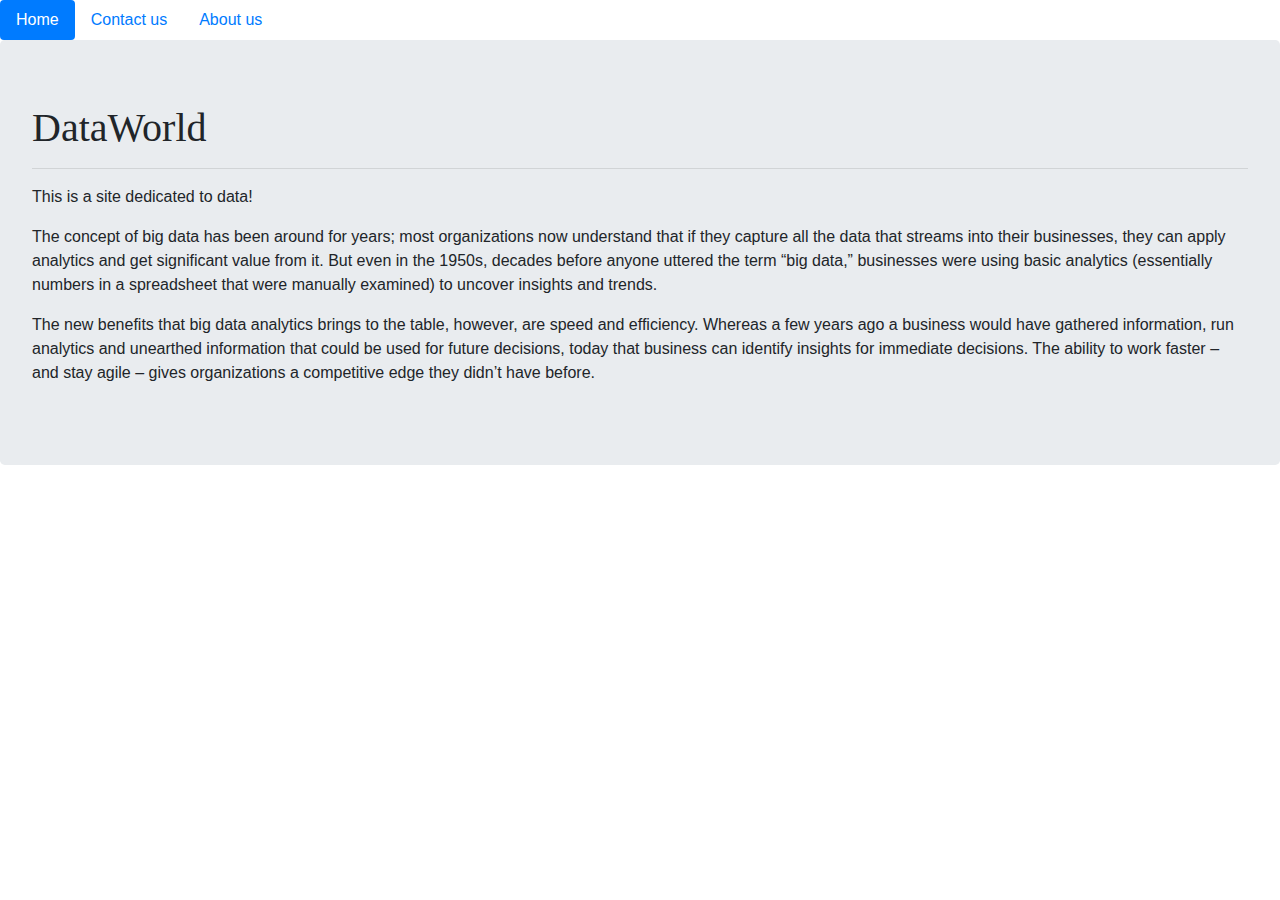
==== index.html @ 991d5e5a "first commit" ====
<!DOCTYPE html>
<html lang="en" dir="ltr">
  <head>
    <meta charset="utf-8">
    <meta name="viewport" content="width=device-width, initial-scale=1, shrink-to-fit=no">
    <link rel="stylesheet" href="https://maxcdn.bootstrapcdn.com/bootstrap/4.0.0/css/bootstrap.min.css" integrity="sha384-Gn5384xqQ1aoWXA+058RXPxPg6fy4IWvTNh0E263XmFcJlSAwiGgFAW/dAiS6JXm" crossorigin="anonymous">
    <script src="https://code.jquery.com/jquery-3.2.1.slim.min.js" integrity="sha384-KJ3o2DKtIkvYIK3UENzmM7KCkRr/rE9/Qpg6aAZGJwFDMVNA/GpGFF93hXpG5KkN" crossorigin="anonymous"></script>
    <script src="https://cdnjs.cloudflare.com/ajax/libs/popper.js/1.12.9/umd/popper.min.js" integrity="sha384-ApNbgh9B+Y1QKtv3Rn7W3mgPxhU9K/ScQsAP7hUibX39j7fakFPskvXusvfa0b4Q" crossorigin="anonymous"></script>
    <script src="https://maxcdn.bootstrapcdn.com/bootstrap/4.0.0/js/bootstrap.min.js" integrity="sha384-JZR6Spejh4U02d8jOt6vLEHfe/JQGiRRSQQxSfFWpi1MquVdAyjUar5+76PVCmYl" crossorigin="anonymous"></script>
    <link rel="stylesheet" type="text/css" href="style.css">
    <title>We love data</title>
  </head>
  <body>
  <!–– Navbar with active symbols ––>
  <nav class="nav nav-pills flex-column flex-sm-row">
    <a class="flex-sm-fill text-sm-center nav-link active" href="index.html">Home</a>
    <a class="flex-sm-fill text-sm-center nav-link" href="contact-us.html">Contact us</a>
    <a class="flex-sm-fill text-sm-center nav-link" href="about-us.html">About us</a>
  </nav>

  <!–– Fluid heading with brace to separate the text  ––>
  <div class="container-fluid jumbotron">
    <div class="document">
      <h1>DataWorld</h1>
      <hr class="brace">
      <div class="document__content">
        <p>This is a site dedicated to data!</p>
        <p>The concept of big data has been around for years; most organizations now understand that if they capture all the data that streams into their businesses,
           they can apply analytics and get significant value from it. But even in the 1950s, decades before anyone uttered the term “big data,” businesses were
           using basic analytics (essentially numbers in a spreadsheet that were manually examined) to uncover insights and trends.</p>
        <p>The new benefits that big data analytics brings to the table, however, are speed and efficiency. Whereas a few years ago a business would have gathered
           information, run analytics and unearthed information that could be used for future decisions, today that business can identify insights for immediate
            decisions. The ability to work faster – and stay agile – gives organizations a competitive edge they didn’t have before.</p>
      </div>
    </div>
  </div>

</html>
---- style.css ----
.row {
  margin-bottom: 20px;
}

.row .row {
  margin-top: 10px;
  margin-bottom: 0;
}

#dataHeader{
  width: 200px;
  height: 200px;
}

h1{
  font-family: billabong;
}
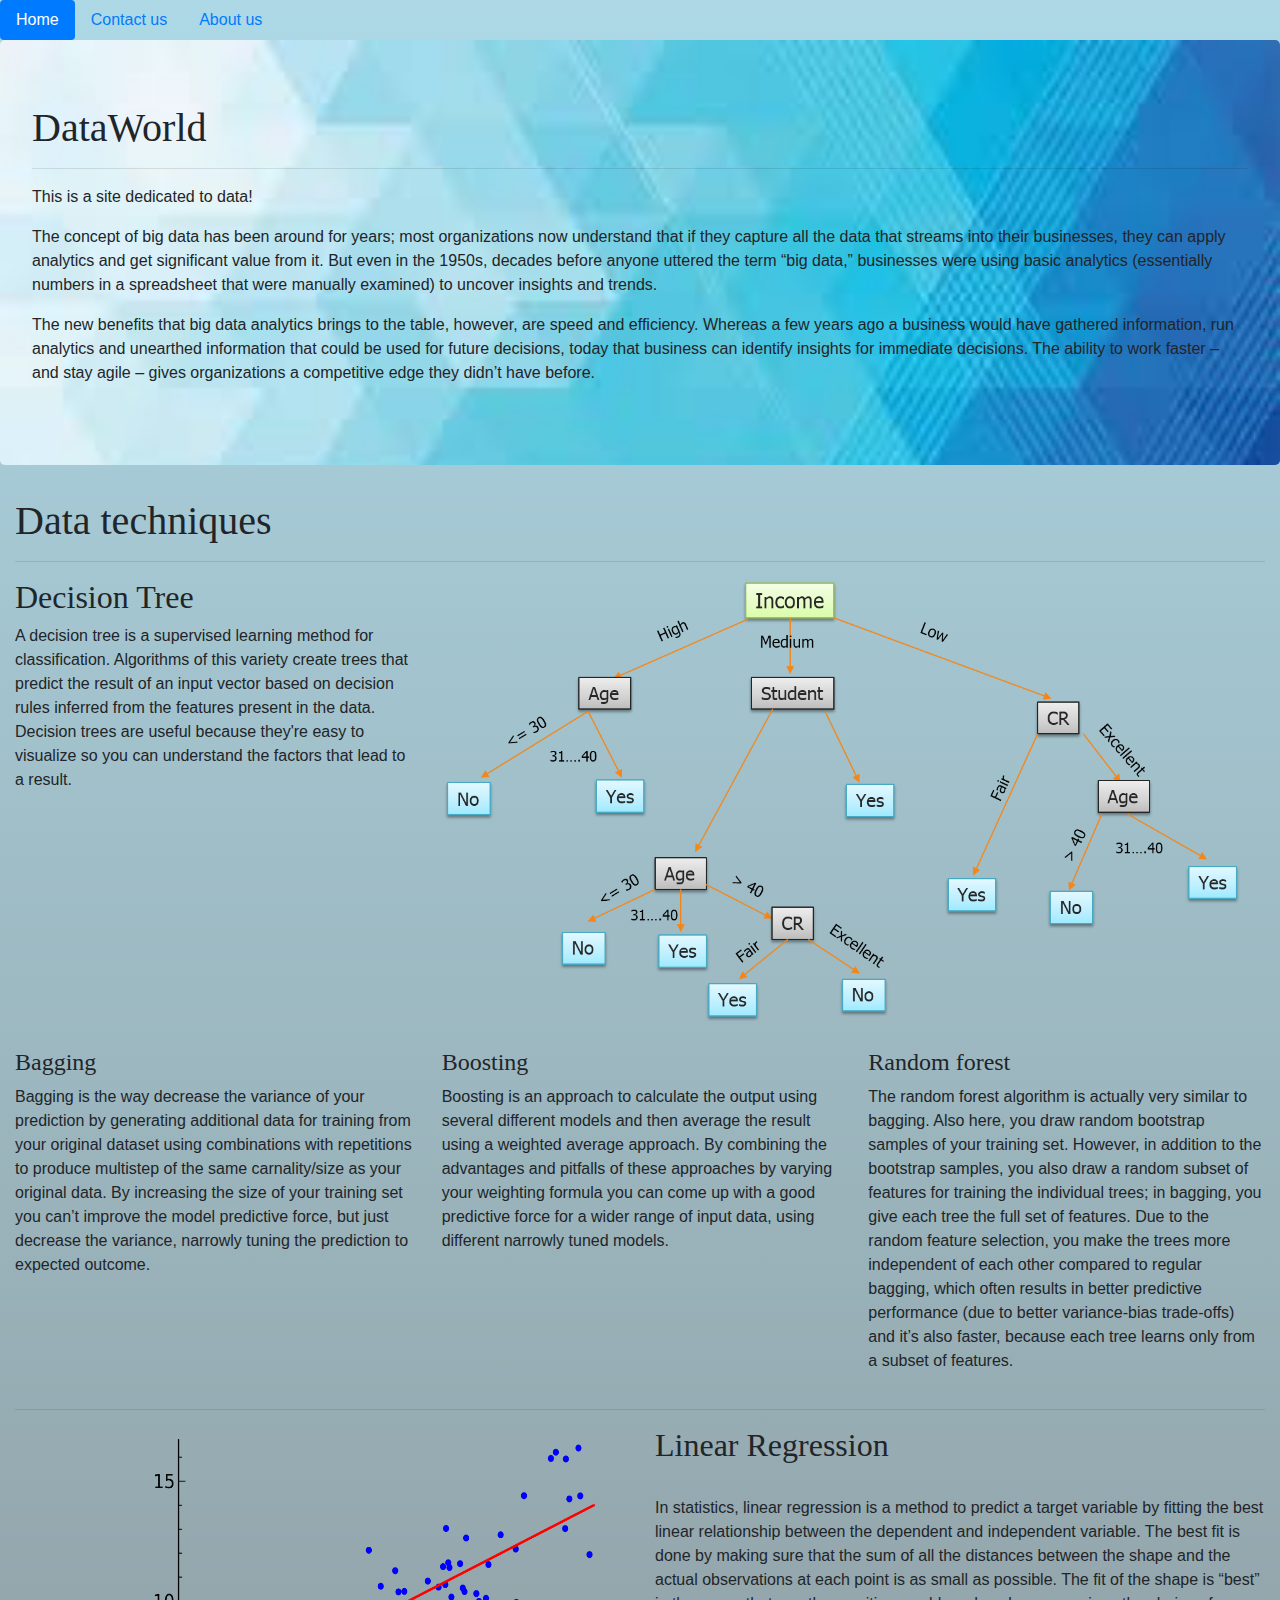
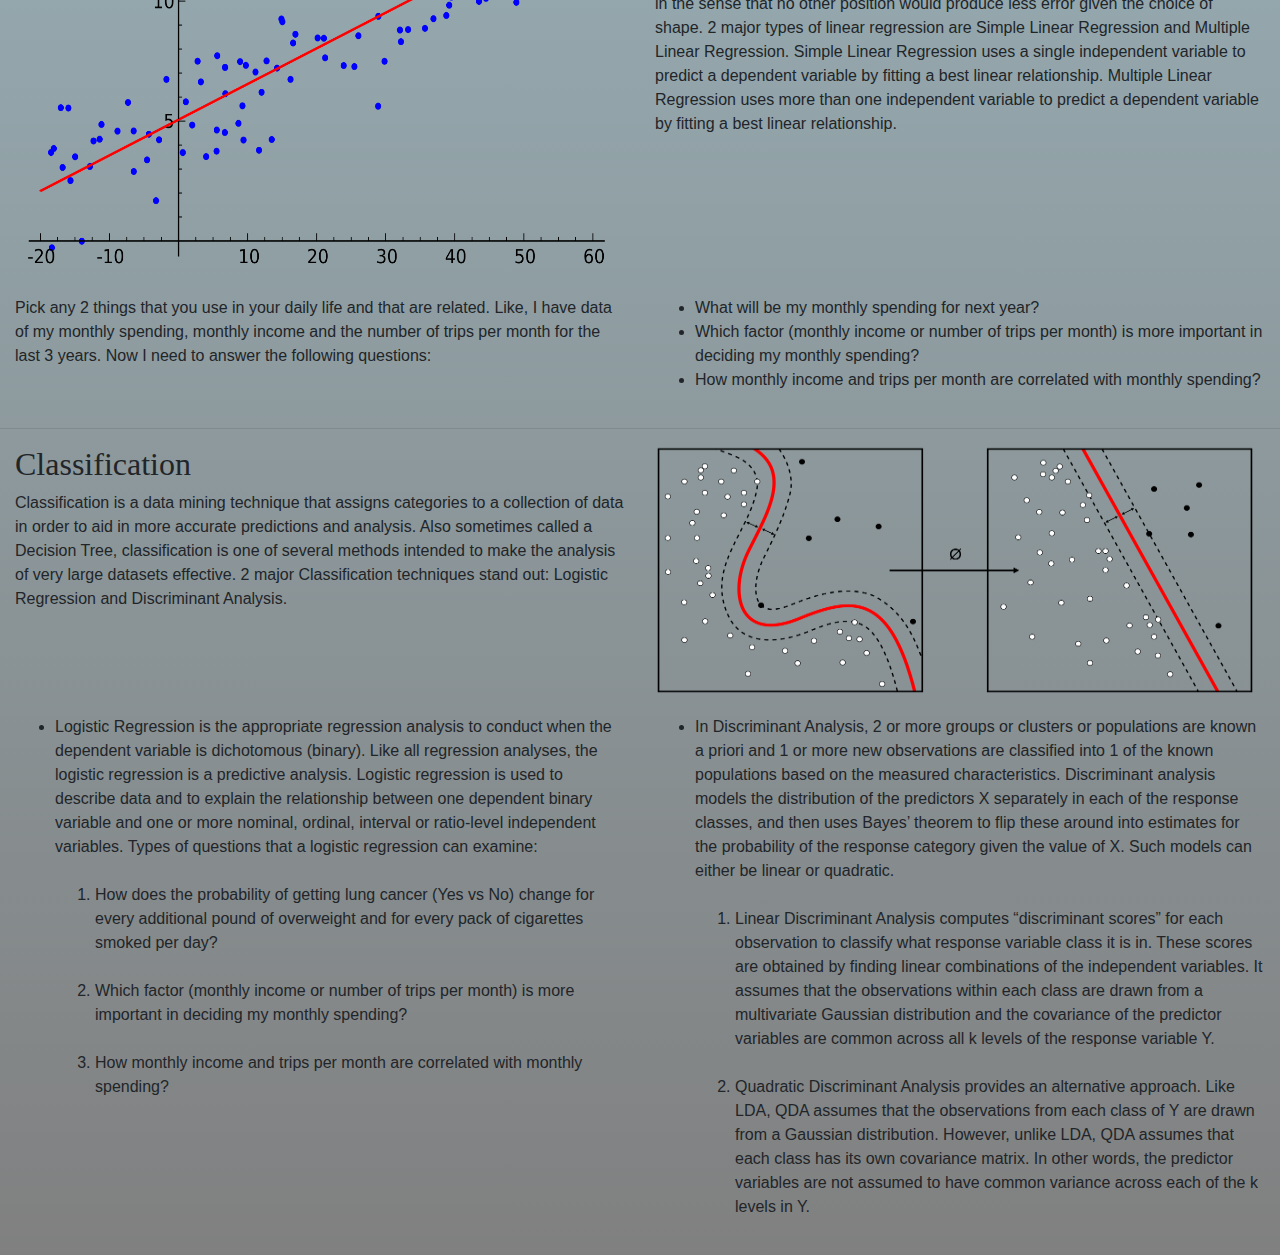
==== commit 5ddc0e42: "index structure done, saving to style" ====
--- a/index.html
+++ b/index.html
@@ -11,6 +11,7 @@
     <title>We love data</title>
   </head>
   <body>
+
   <!–– Navbar with active symbols ––>
   <nav class="nav nav-pills flex-column flex-sm-row">
     <a class="flex-sm-fill text-sm-center nav-link active" href="index.html">Home</a>
@@ -19,7 +20,7 @@
   </nav>
 
   <!–– Fluid heading with brace to separate the text  ––>
-  <div class="container-fluid jumbotron">
+  <div id="wow" class="container-fluid jumbotron">
     <div class="document">
       <h1>DataWorld</h1>
       <hr class="brace">
@@ -35,4 +36,135 @@
     </div>
   </div>
 
+  <!–– Creating a row with 2 columns for decision tree  ––>
+  <div class="container-fluid">
+    <h1> Data techniques</h1>
+    <hr class="brace">
+      <div class="row">
+        <div class="col-md-4">
+          <h2>Decision Tree</h2>
+          <p>A decision tree is a supervised learning method for classification. Algorithms of this variety create trees that predict the result
+            of an input vector based on decision rules inferred from the features present in the data. Decision trees are useful because they're
+            easy to visualize so you can understand the factors that lead to a result.</p>
+        </div>
+        <div class="col-md-8">
+          <img id="decisionTree" src="pictures\decisionTree.png" alt="Decision Tree">
+        </div>
+      </div>
+
+      <!–– Decision tree information  ––>
+
+      <div class="row">
+        <div class="col-md-4">
+          <h4>Bagging</h4>
+          <p>Bagging is the way decrease the variance of your prediction by generating additional data for training from your original dataset using
+             combinations with repetitions to produce multistep of the same carnality/size as your original data. By increasing the size of your training
+              set you can’t improve the model predictive force, but just decrease the variance, narrowly tuning the prediction to expected outcome.</p>
+        </div>
+        <div class="col-md-4">
+          <h4>Boosting </h4>
+          <p>Boosting is an approach to calculate the output using several different models and then average the result using a weighted average approach.
+            By combining the advantages and pitfalls of these approaches by varying your weighting formula you can come up with a good predictive force for
+            a wider range of input data, using different narrowly tuned models.</p>
+        </div>
+        <div class="col-md-4">
+          <h4>Random forest</h4>
+          <p>The random forest algorithm is actually very similar to bagging. Also here, you draw random bootstrap samples of your training set.
+            However, in addition to the bootstrap samples, you also draw a random subset of features for training the individual trees; in bagging, you give
+            each tree the full set of features. Due to the random feature selection, you make the trees more independent of each other compared to regular bagging,
+            which often results in better predictive performance (due to better variance-bias trade-offs) and it’s also faster, because each tree learns only from a
+             subset of features.</p>
+        </div>
+      </div>
+      <hr class="brace">
+    </div>
+
+    <!–– Information Regression using similar methods  ––>
+    <div class="container-fluid">
+      <div class="row">
+        <div class="col-md-6">
+          <img id="linearRegression" src="pictures\linearRegression.png" alt="Linear regression">
+        </div>
+        <div class="col-md-6">
+          <h2>Linear Regression</h2><br>
+          <p>In statistics, linear regression is a method to predict a target variable by fitting the best linear relationship between the dependent and independent
+            variable. The best fit is done by making sure that the sum of all the distances between the shape and the actual observations at each point is as small
+             as possible. The fit of the shape is “best” in the sense that no other position would produce less error given the choice of shape. 2 major types of
+              linear regression are Simple Linear Regression and Multiple Linear Regression. Simple Linear Regression uses a single independent variable to predict
+               a dependent variable by fitting a best linear relationship. Multiple Linear Regression uses more than one independent variable to predict a dependent
+                variable by fitting a best linear relationship.</p>
+        </div>
+      </div>
+
+      <!––  Un-ordered list into a column half, ordered list for sub-categories  ––>
+
+      <div class="row">
+        <div class="col-md-6">
+          <p>Pick any 2 things that you use in your daily life and that are related. Like, I have data of my monthly spending, monthly income and the number
+            of trips per month for the last 3 years. Now I need to answer the following questions:</p>
+        </div>
+        <div class="col-md-6">
+          <ul>
+            <li>What will be my monthly spending for next year?</li>
+            <li>Which factor (monthly income or number of trips per month) is more important in deciding my monthly spending?</li>
+            <li>How monthly income and trips per month are correlated with monthly spending?</li>
+          </ul>
+        </div>
+      </div>
+    </div>
+
+    <hr class="brace">
+
+    <!–– In this container, there is information about classification  ––>
+
+    <div class="container-fluid">
+      <div class="row">
+        <div class="col-md-6">
+          <h2>Classification</h2>
+          <p>Classification is a data mining technique that assigns categories to a collection of data in order to aid in more accurate predictions and analysis.
+             Also sometimes called a Decision Tree, classification is one of several methods intended to make the analysis of very large datasets effective.
+              2 major Classification techniques stand out: Logistic Regression and Discriminant Analysis.</p>
+        </div>
+        <div class="col-md-6">
+          <img id="classifications" src="pictures\classification.png" alt="Linear regression">
+        </div>
+      </div>
+
+      <!––  Un-ordered list into a column half, ordered list for sub-categories  ––>
+
+      <div class="row">
+        <div class="col-md-6">
+          <ul>
+            <li>Logistic Regression is the appropriate regression analysis to conduct when the dependent variable is dichotomous (binary).
+                Like all regression analyses, the logistic regression is a predictive analysis. Logistic regression is used to describe data and to
+                explain the relationship between one dependent binary variable and one or more nominal, ordinal, interval or ratio-level independent variables.
+                Types of questions that a logistic regression can examine:</li><br>
+              <ol>
+                <li>How does the probability of getting lung cancer (Yes vs No) change for every additional pound of overweight
+                     and for every pack of cigarettes smoked per day?</li><br>
+                <li>Which factor (monthly income or number of trips per month) is more important in deciding my monthly spending?</li><br>
+                <li>How monthly income and trips per month are correlated with monthly spending?</li>
+              </ol>
+            </ul>
+           </div>
+          <div class="col-md-6">
+            <ul>
+              <li>In Discriminant Analysis, 2 or more groups or clusters or populations are known a priori and 1 or more new observations are classified into
+                1 of the known populations based on the measured characteristics. Discriminant analysis models the distribution of the predictors X separately
+                in each of the response classes, and then uses Bayes’ theorem to flip these around into estimates for the probability of the response category given
+                 the value of X. Such models can either be linear or quadratic.</li><br>
+                <ol>
+                  <li>Linear Discriminant Analysis computes “discriminant scores” for each observation to classify what response variable class it is in.
+                     These scores are obtained by finding linear combinations of the independent variables. It assumes that the observations within each class are
+                      drawn from a multivariate Gaussian distribution and the covariance of the predictor variables are common across all k levels of the response
+                       variable Y.</li><br>
+                  <li>Quadratic Discriminant Analysis provides an alternative approach. Like LDA, QDA assumes that the observations from each class of Y are
+                     drawn from a Gaussian distribution. However, unlike LDA, QDA assumes that each class has its own covariance matrix. In other words, the
+                     predictor variables are not assumed to have common variance across each of the k levels in Y.</li>
+                </ol>
+              </ul>
+             </div>
+          </div>
+      </div>
+    </div>
 </html>
--- a/style.css
+++ b/style.css
@@ -12,6 +12,37 @@
   height: 200px;
 }
 
+#decisionTree{
+  width: 800px;
+  height: 450px;
+}
+
+#linearRegression{
+  width: 600px;
+  height: 450px;
+}
+body{
+  background: linear-gradient(lightblue, gray);
+}
+
+#classifications{
+  width: 600px;
+  height: 250px;
+}
+
+#wow{
+  background-image: url("pictures/matrixBlue.jpg");
+  background-size: cover;
+}
+
 h1{
   font-family: billabong;
 }
+
+h2{
+  font-family: billabong;
+}
+
+h4{
+  font-family: billabong;
+}
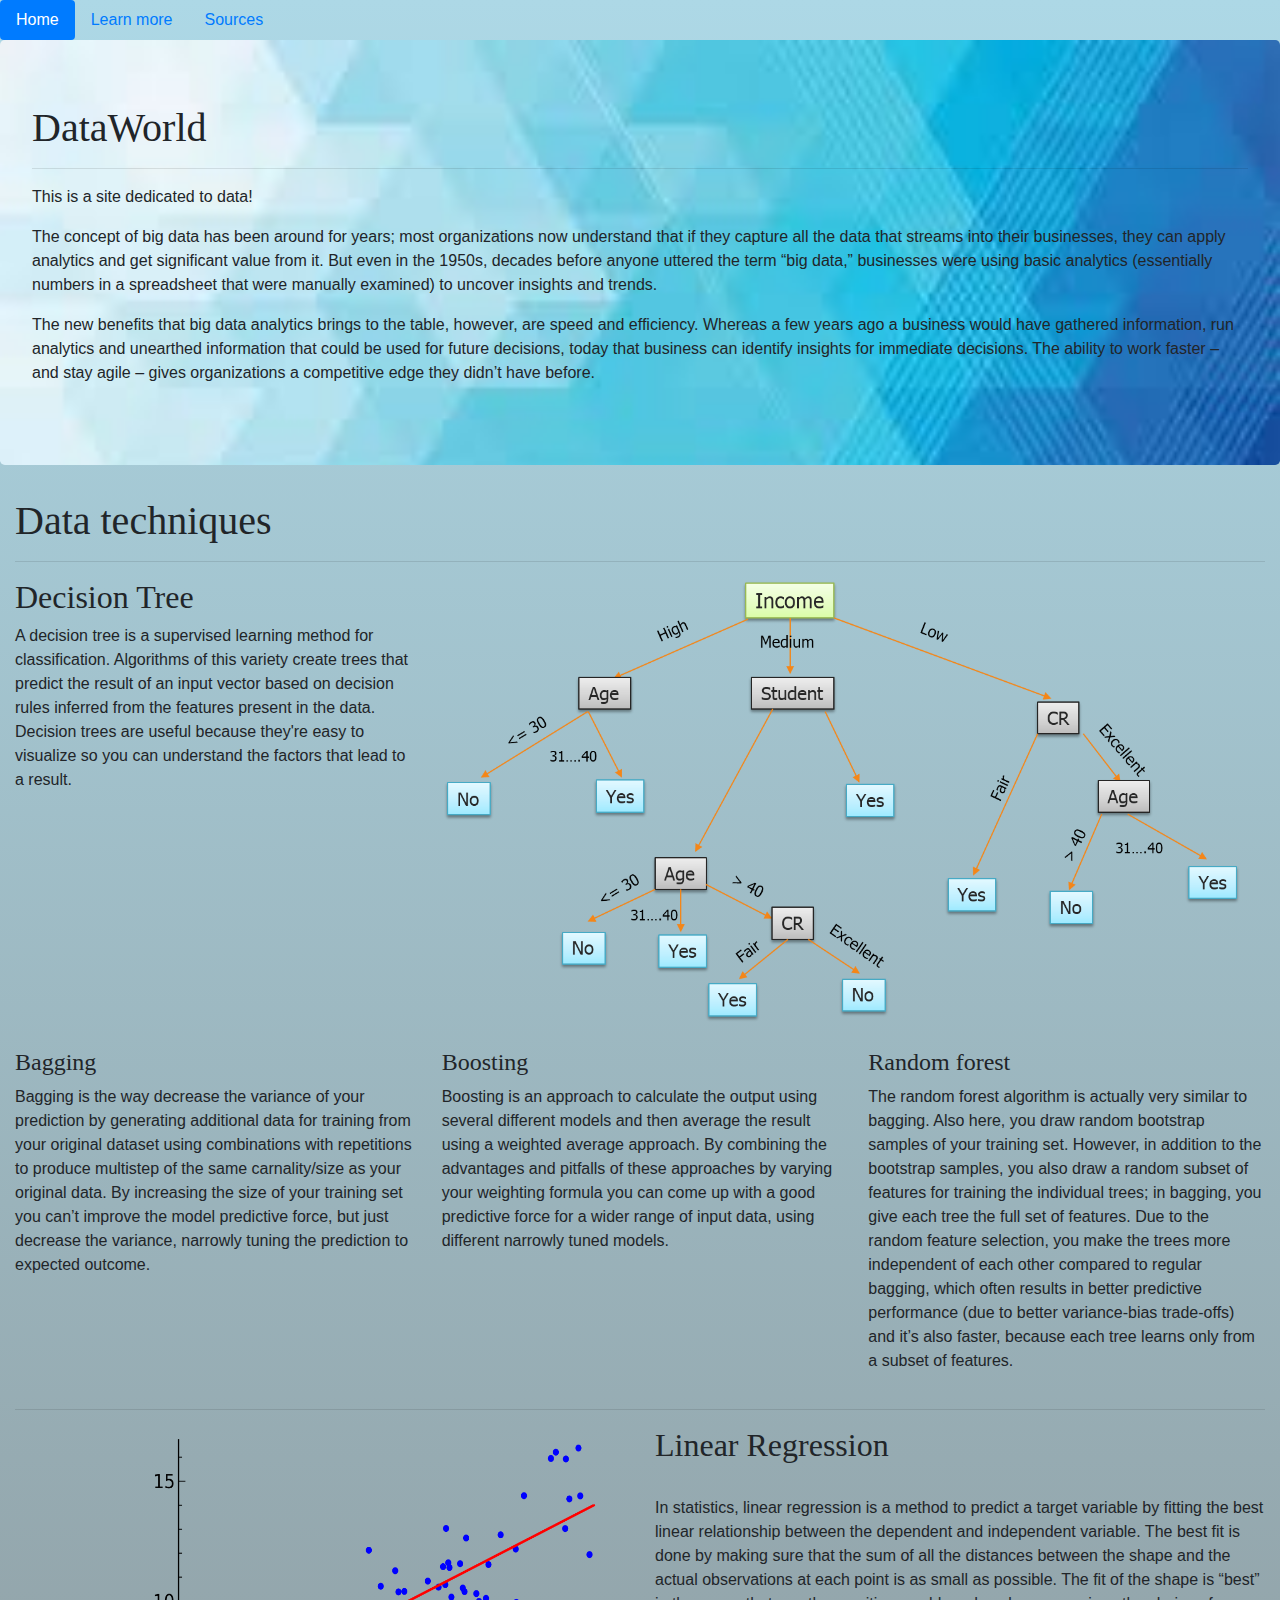
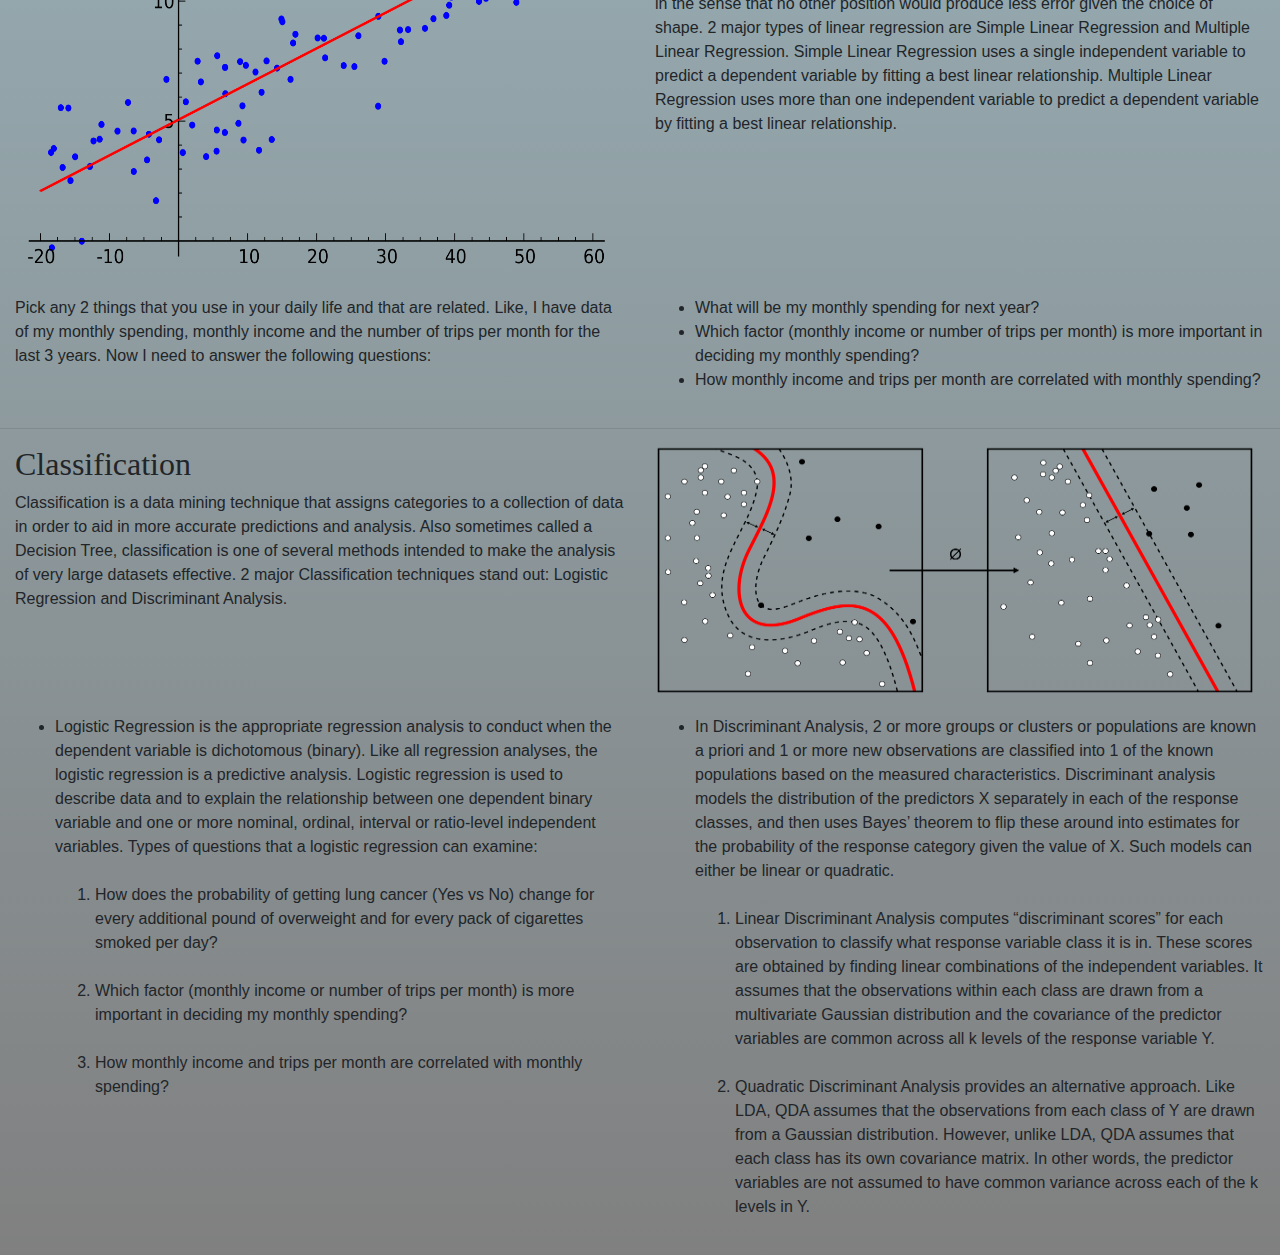
==== commit 8bef259f: "slider added TODO learn-more.html" ====
--- a/index.html
+++ b/index.html
@@ -15,8 +15,8 @@
   <!–– Navbar with active symbols ––>
   <nav class="nav nav-pills flex-column flex-sm-row">
     <a class="flex-sm-fill text-sm-center nav-link active" href="index.html">Home</a>
-    <a class="flex-sm-fill text-sm-center nav-link" href="contact-us.html">Contact us</a>
-    <a class="flex-sm-fill text-sm-center nav-link" href="about-us.html">About us</a>
+    <a class="flex-sm-fill text-sm-center nav-link" href="learn-more.html">Learn more</a>
+    <a class="flex-sm-fill text-sm-center nav-link" href="sources.html">Sources</a>
   </nav>
 
   <!–– Fluid heading with brace to separate the text  ––>
@@ -167,4 +167,5 @@
           </div>
       </div>
     </div>
+  </body>
 </html>
--- a/style.css
+++ b/style.css
@@ -35,6 +35,10 @@
   background-size: cover;
 }
 
+#vizdata{
+  color: red;
+}
+
 h1{
   font-family: billabong;
 }
@@ -46,3 +50,7 @@
 h4{
   font-family: billabong;
 }
+
+.carousel-item{
+  min-height:300px; background:#ccc;
+ }
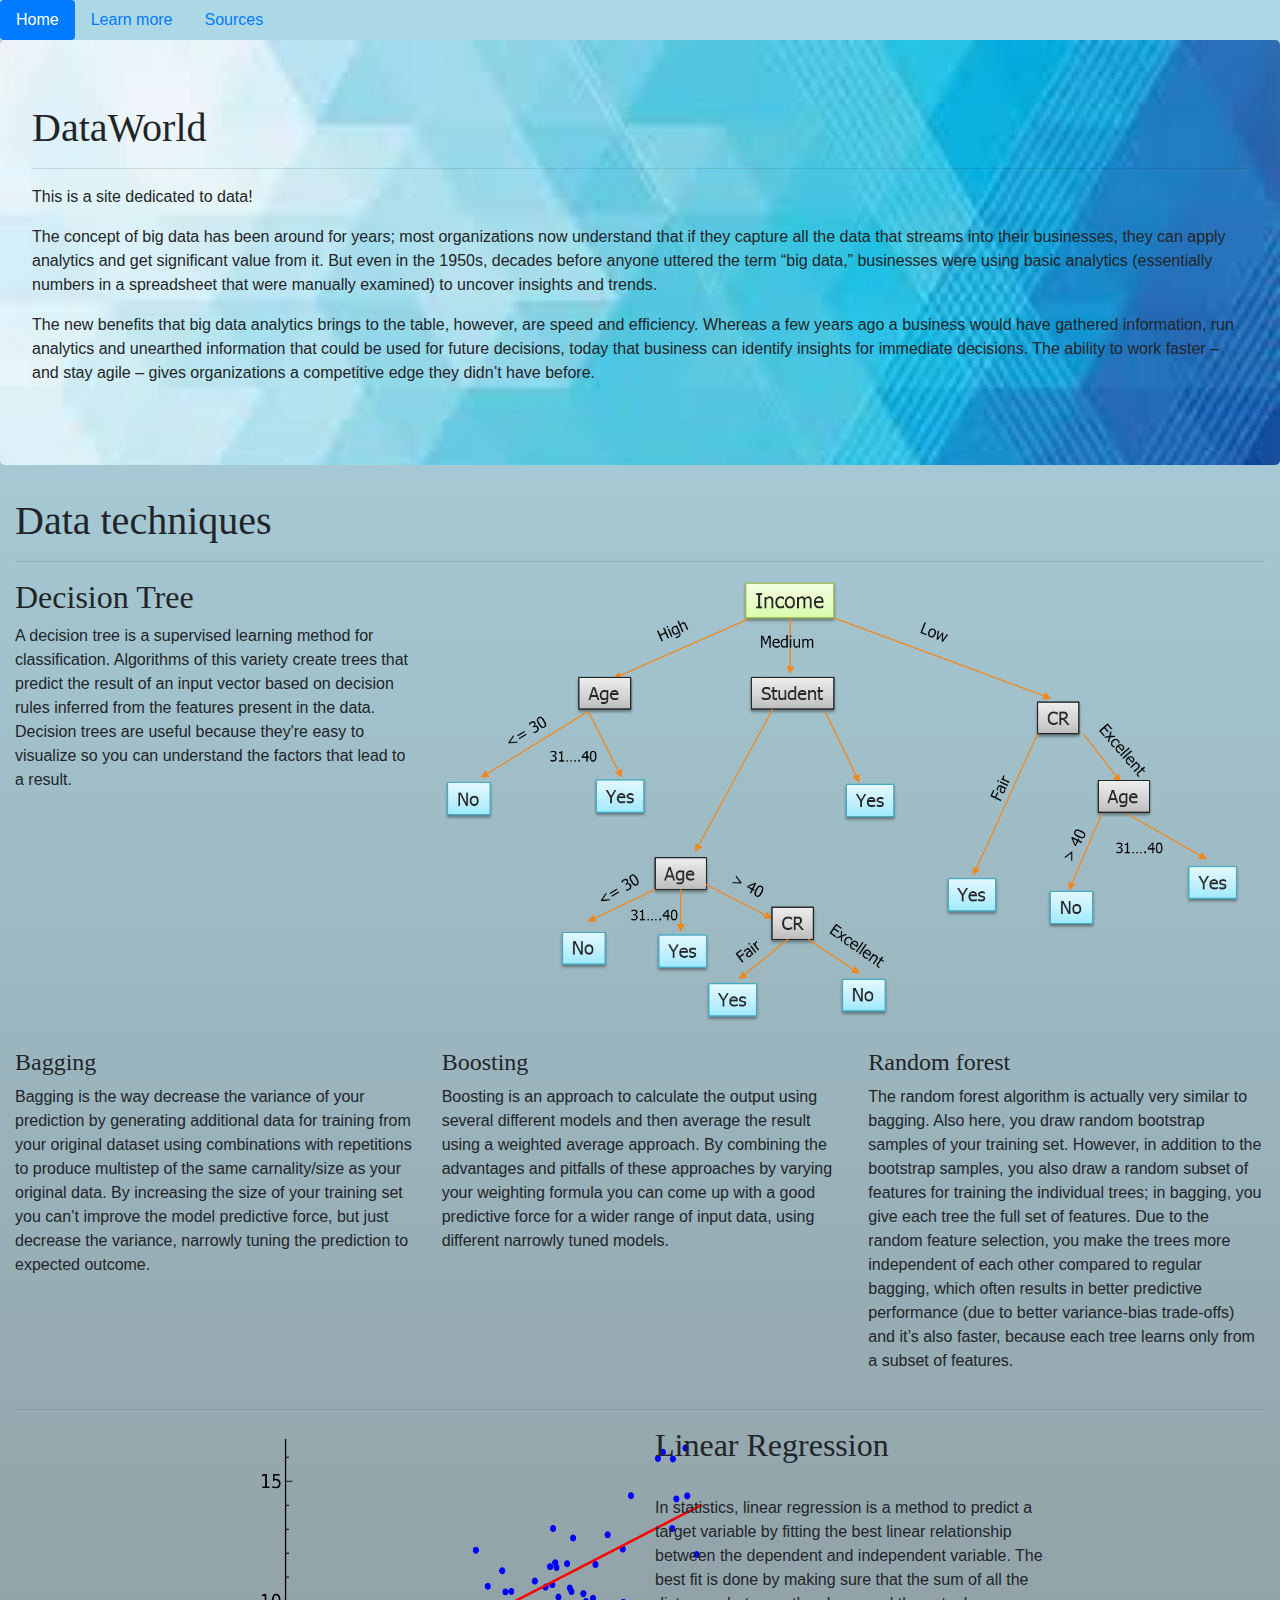
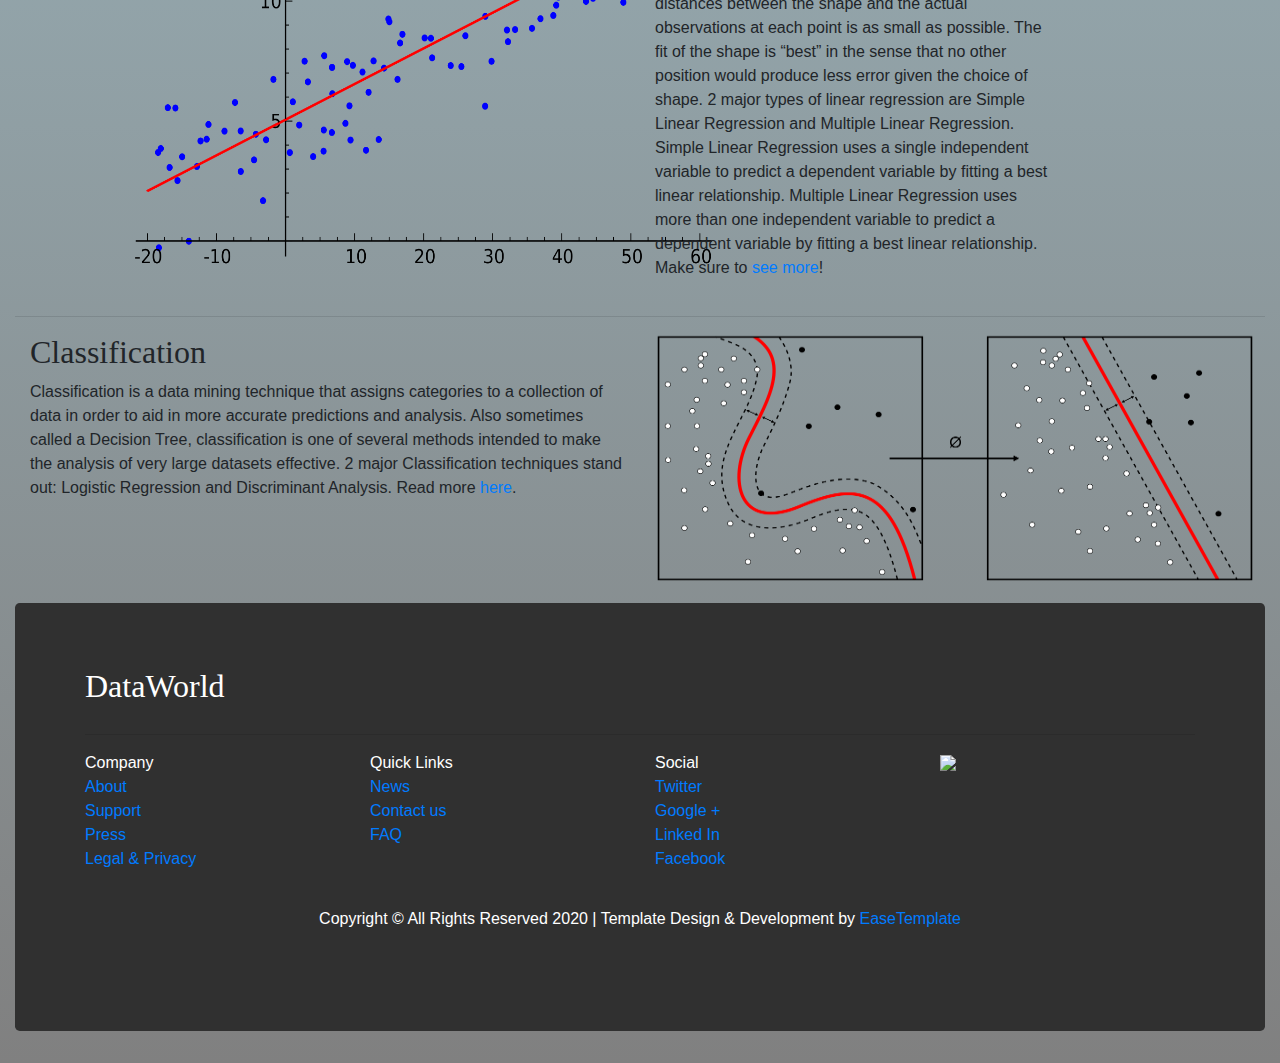
==== commit 4aa35a5a: "All pages done, TODO requirement review" ====
--- a/index.html
+++ b/index.html
@@ -80,39 +80,24 @@
     </div>
 
     <!–– Information Regression using similar methods  ––>
+
     <div class="container-fluid">
       <div class="row">
-        <div class="col-md-6">
+        <div class="col-md-1"></div>
+        <div class="col-md-5 ">
           <img id="linearRegression" src="pictures\linearRegression.png" alt="Linear regression">
         </div>
-        <div class="col-md-6">
+        <div class="col-md-4">
           <h2>Linear Regression</h2><br>
           <p>In statistics, linear regression is a method to predict a target variable by fitting the best linear relationship between the dependent and independent
             variable. The best fit is done by making sure that the sum of all the distances between the shape and the actual observations at each point is as small
              as possible. The fit of the shape is “best” in the sense that no other position would produce less error given the choice of shape. 2 major types of
               linear regression are Simple Linear Regression and Multiple Linear Regression. Simple Linear Regression uses a single independent variable to predict
                a dependent variable by fitting a best linear relationship. Multiple Linear Regression uses more than one independent variable to predict a dependent
-                variable by fitting a best linear relationship.</p>
+                variable by fitting a best linear relationship. Make sure to <a href="https://www.coursera.org/lecture/ml-regression/the-simple-linear-regression-model-N8p7w">see more</a>!</p>
+
         </div>
       </div>
-
-      <!––  Un-ordered list into a column half, ordered list for sub-categories  ––>
-
-      <div class="row">
-        <div class="col-md-6">
-          <p>Pick any 2 things that you use in your daily life and that are related. Like, I have data of my monthly spending, monthly income and the number
-            of trips per month for the last 3 years. Now I need to answer the following questions:</p>
-        </div>
-        <div class="col-md-6">
-          <ul>
-            <li>What will be my monthly spending for next year?</li>
-            <li>Which factor (monthly income or number of trips per month) is more important in deciding my monthly spending?</li>
-            <li>How monthly income and trips per month are correlated with monthly spending?</li>
-          </ul>
-        </div>
-      </div>
-    </div>
-
     <hr class="brace">
 
     <!–– In this container, there is information about classification  ––>
@@ -123,49 +108,87 @@
           <h2>Classification</h2>
           <p>Classification is a data mining technique that assigns categories to a collection of data in order to aid in more accurate predictions and analysis.
              Also sometimes called a Decision Tree, classification is one of several methods intended to make the analysis of very large datasets effective.
-              2 major Classification techniques stand out: Logistic Regression and Discriminant Analysis.</p>
-        </div>
+              2 major Classification techniques stand out: Logistic Regression and Discriminant Analysis. Read more
+              <a href="https://us.sagepub.com/sites/default/files/upm-binaries/5081_Spicer_Chapter_5.pdf">here</a>.</p>
+          </div>
         <div class="col-md-6">
           <img id="classifications" src="pictures\classification.png" alt="Linear regression">
         </div>
       </div>
 
-      <!––  Un-ordered list into a column half, ordered list for sub-categories  ––>
 
-      <div class="row">
-        <div class="col-md-6">
-          <ul>
-            <li>Logistic Regression is the appropriate regression analysis to conduct when the dependent variable is dichotomous (binary).
-                Like all regression analyses, the logistic regression is a predictive analysis. Logistic regression is used to describe data and to
-                explain the relationship between one dependent binary variable and one or more nominal, ordinal, interval or ratio-level independent variables.
-                Types of questions that a logistic regression can examine:</li><br>
-              <ol>
-                <li>How does the probability of getting lung cancer (Yes vs No) change for every additional pound of overweight
-                     and for every pack of cigarettes smoked per day?</li><br>
-                <li>Which factor (monthly income or number of trips per month) is more important in deciding my monthly spending?</li><br>
-                <li>How monthly income and trips per month are correlated with monthly spending?</li>
-              </ol>
-            </ul>
-           </div>
-          <div class="col-md-6">
-            <ul>
-              <li>In Discriminant Analysis, 2 or more groups or clusters or populations are known a priori and 1 or more new observations are classified into
-                1 of the known populations based on the measured characteristics. Discriminant analysis models the distribution of the predictors X separately
-                in each of the response classes, and then uses Bayes’ theorem to flip these around into estimates for the probability of the response category given
-                 the value of X. Such models can either be linear or quadratic.</li><br>
-                <ol>
-                  <li>Linear Discriminant Analysis computes “discriminant scores” for each observation to classify what response variable class it is in.
-                     These scores are obtained by finding linear combinations of the independent variables. It assumes that the observations within each class are
-                      drawn from a multivariate Gaussian distribution and the covariance of the predictor variables are common across all k levels of the response
-                       variable Y.</li><br>
-                  <li>Quadratic Discriminant Analysis provides an alternative approach. Like LDA, QDA assumes that the observations from each class of Y are
-                     drawn from a Gaussian distribution. However, unlike LDA, QDA assumes that each class has its own covariance matrix. In other words, the
-                     predictor variables are not assumed to have common variance across each of the k levels in Y.</li>
-                </ol>
-              </ul>
-             </div>
-          </div>
-      </div>
+      <!–– Footer, nothing linked  ––>
+
     </div>
+    <!-- Footer -->
+    <div id= "footerr" class="jumbotron footer">
+            <div class="container">
+                <div class="row ">
+                    <div class="col-xl-12 col-lg-12 col-md-12 col-sm-12 col-12 ">
+                        <div class="ft-logo"><h2>DataWorld</h2></div>
+                    </div>
+                </div>
+                <hr class="footer-line">
+                <div class="row ">
+                    <!-- footer-about -->
+                    <div class="col-xl-3 col-lg-3 col-md-4 col-sm-6 col-6 ">
+                        <div class="footer-widget ">
+                            <div class="footer-title">Company</div>
+                            <ul class="list-unstyled">
+                                <li><a href="#">About</a></li>
+                                <li><a href="#">Support</a></li>
+                                <li><a href="#">Press</a></li>
+                                <li><a href="#">Legal & Privacy</a></li>
+                            </ul>
+                        </div>
+                    </div>
+                    <!-- /.footer-about -->
+                    <!-- footer-links -->
+                    <div class="col-xl-3 col-lg-3 col-md-4 col-sm-6 col-6 ">
+                        <div class="footer-widget ">
+                            <div class="footer-title">Quick Links</div>
+                            <ul class="list-unstyled">
+                                <li><a href="#">News</a></li>
+                                <li><a href="#">Contact us</a></li>
+                                <li><a href="#">FAQ</a></li>
+                            </ul>
+                        </div>
+                    </div>
+                    <!-- /.footer-links -->
+                    <!-- footer-links -->
+                    <div class="col-xl-3 col-lg-3 col-md-4 col-sm-6 col-6 ">
+                        <div class="footer-widget ">
+                            <div class="footer-title">Social</div>
+                            <ul class="list-unstyled">
+                                <li><a href="#">Twitter</a></li>
+                                <li><a href="#">Google +</a></li>
+                                <li><a href="#">Linked In</a></li>
+                                <li><a href="#">Facebook</a></li>
+                            </ul>
+                        </div>
+                    </div>
+                    <!-- /.footer-links -->
+                    <!-- footer-links -->
+                    <div class="col-xl-3 col-lg-3 col-md-12 col-sm-6 col-6 ">
+                        <div class="footer-widget ">
+                            <form>
+                                <a href ="google.co.uk"><img src="C:\Users\TECH-W74\Documents\engineering-13\bootsrap-site\pictures\Google.png"></img><a>
+                            </form>
+                        </div>
+                    </div>
+                    <!-- /.footer-links -->
+                    <!-- tiny-footer -->
+                </div>
+                <div class="row ">
+                    <div class="col-xl-12 col-lg-12 col-md-12 col-sm-12 col-12 text-center ">
+                        <div class="tiny-footer">
+                            <p>Copyright © All Rights Reserved 2020 | Template Design & Development by <a href="https://easetemplate.com/downloads/bitcoin-cryptocurrency-website-template-amazing-design " target="_blank" class="copyrightlink">EaseTemplate</a></p>
+                        </div>
+                    </div>
+                    <!-- /. tiny-footer -->
+                </div>
+            </div>
+        </div>
+<!-- Footer -->
   </body>
 </html>
--- a/style.css
+++ b/style.css
@@ -17,6 +17,20 @@
   height: 450px;
 }
 
+#redditLogo{
+  width: 187px;
+  height: 187px;
+}
+
+
+
+body { margin: 0; padding: 0; }
+
+#footerr{
+  background-color: 	#303030 !important;
+  color: white !important;
+}
+
 #linearRegression{
   width: 600px;
   height: 450px;
@@ -33,6 +47,11 @@
 #wow{
   background-image: url("pictures/matrixBlue.jpg");
   background-size: cover;
+}
+
+#courseralogo{
+  width: 400px;
+  height: 75px;
 }
 
 #vizdata{
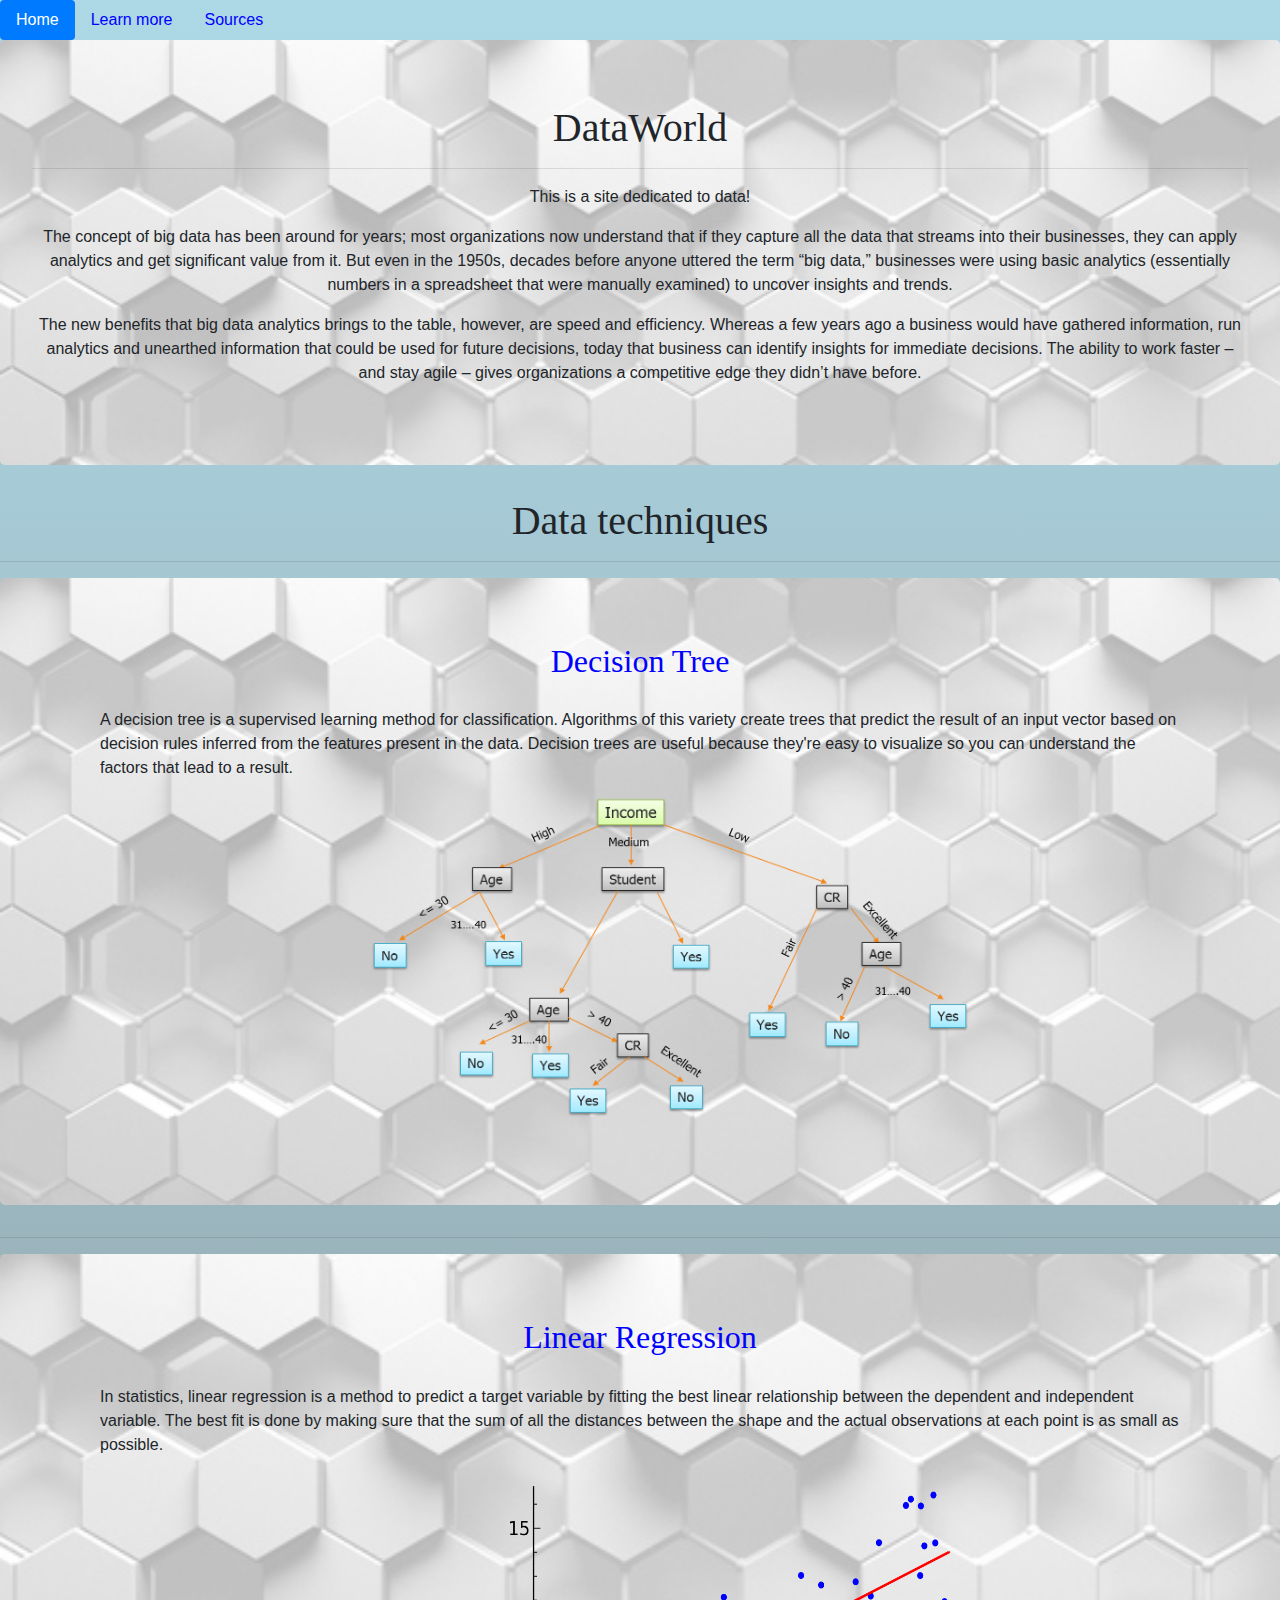
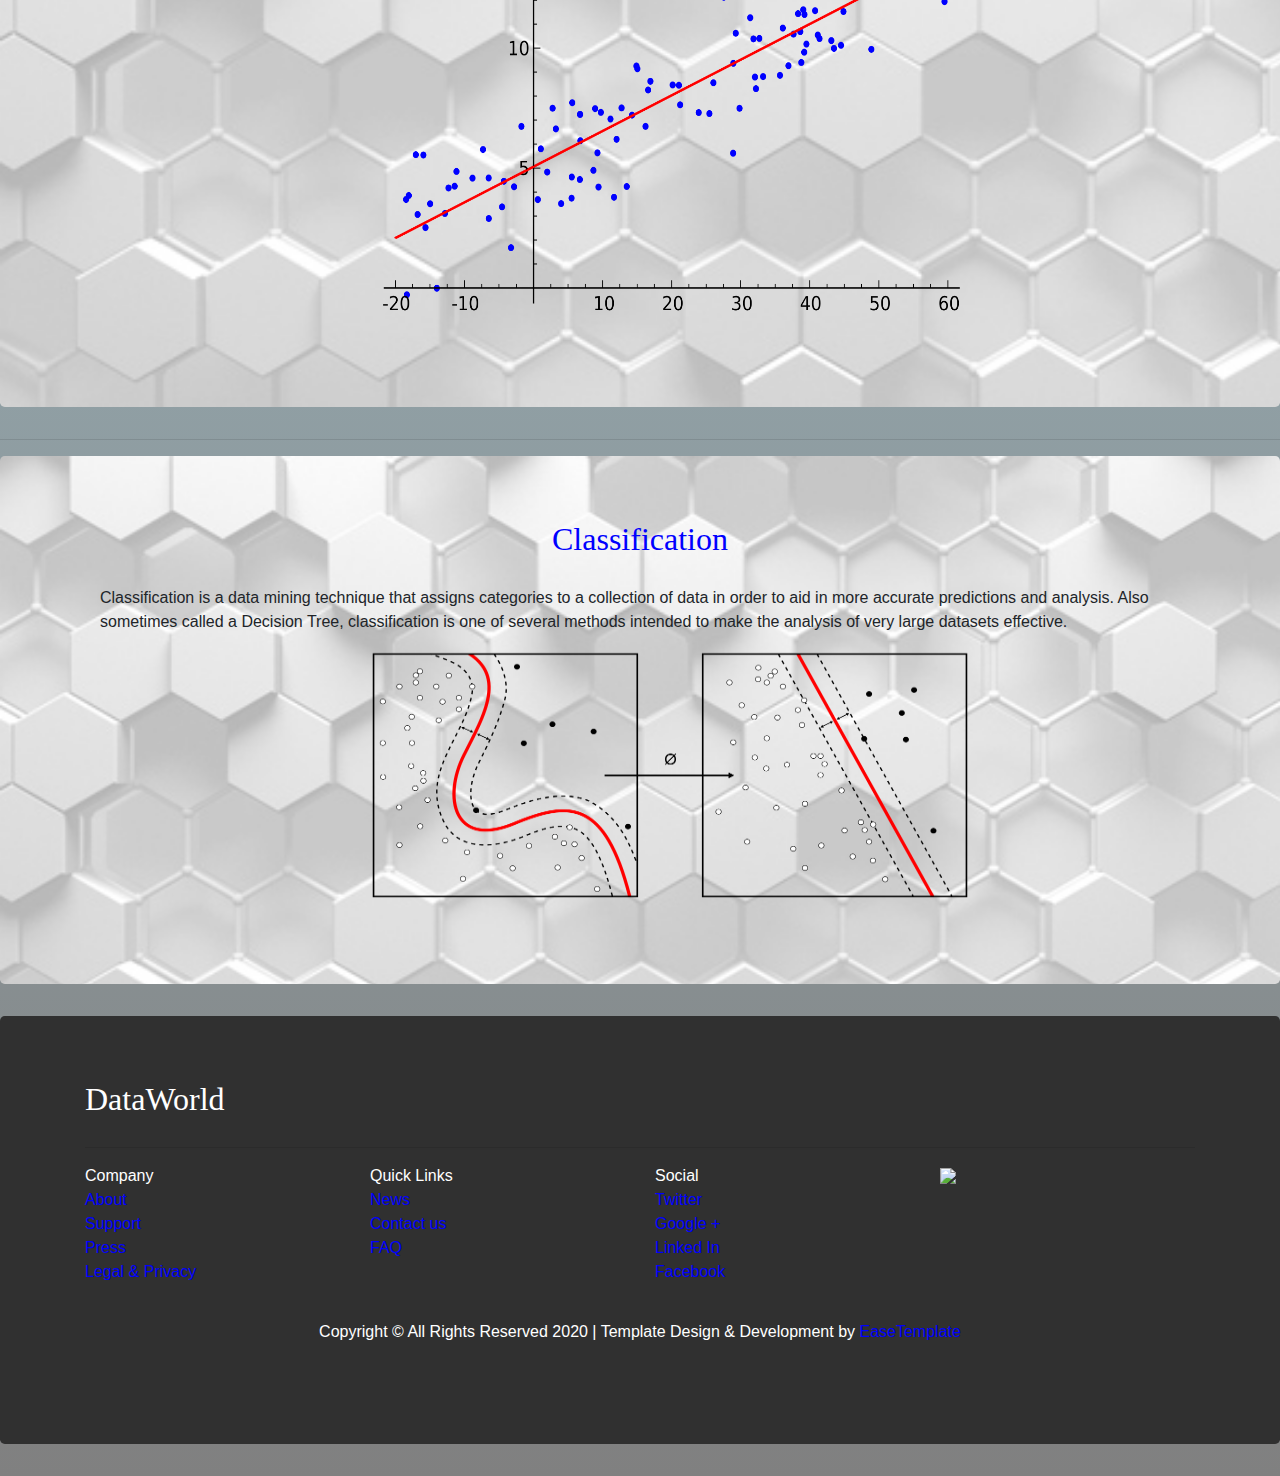
==== commit 54415e27: "final commit" ====
--- a/index.html
+++ b/index.html
@@ -20,9 +20,9 @@
   </nav>
 
   <!–– Fluid heading with brace to separate the text  ––>
-  <div id="wow" class="container-fluid jumbotron">
+  <div id="jumbomain" class="container-fluid jumbotron">
     <div class="document">
-      <h1>DataWorld</h1>
+      <h1 class="text-center">DataWorld</h1>
       <hr class="brace">
       <div class="document__content">
         <p>This is a site dedicated to data!</p>
@@ -37,85 +37,82 @@
   </div>
 
   <!–– Creating a row with 2 columns for decision tree  ––>
-  <div class="container-fluid">
-    <h1> Data techniques</h1>
+  <h1 class="text-center">Data techniques</h1>
+  <hr class="brace">
+  <div id="jumbodectree" class="jumbotron">
+    <div class="container">
+      <div class="row">
+        <div class="col-md-12">
+          <h2 id="DecTree" class="text-center"><a href="sources.html#dectreelink">Decision Tree</a></h2>
+        </div>
+      </div>
+        <div class="col-md-12">
+          <p>A decision tree is a supervised learning method for classification. Algorithms of this variety create trees that predict the result
+          of an input vector based on decision rules inferred from the features present in the data. Decision trees are useful because they're
+          easy to visualize so you can understand the factors that lead to a result.</p>
+        </div>
+        <div class="row">
+          <div class="col-md-3">
+          </div>
+          <div class="col-md-4">
+            <img id="decisionTree" src="pictures\decisionTree.png" alt="Decision Tree">
+          </div>
+        </div>
+      </div>
+    </div>
+
+
+    <!–– Information Regression using similar methods  ––>
     <hr class="brace">
-      <div class="row">
-        <div class="col-md-4">
-          <h2>Decision Tree</h2>
-          <p>A decision tree is a supervised learning method for classification. Algorithms of this variety create trees that predict the result
-            of an input vector based on decision rules inferred from the features present in the data. Decision trees are useful because they're
-            easy to visualize so you can understand the factors that lead to a result.</p>
+
+    <div id="jumbodectree" class="jumbotron">
+      <div class="container">
+        <div class="row">
+          <div class="col-md-12">
+            <h2 id="DecTree" class="text-center"><a href="sources.html#linearregressionlink">Linear Regression</a></h2>
+          </div>
         </div>
-        <div class="col-md-8">
-          <img id="decisionTree" src="pictures\decisionTree.png" alt="Decision Tree">
+          <div class="col-md-12">
+            <p>In statistics, linear regression is a method to predict a target variable by fitting the best linear relationship between the dependent and independent
+              variable. The best fit is done by making sure that the sum of all the distances between the shape and the actual observations at each point is as small
+               as possible.</p>
+          </div>
+          <div class="row">
+            <div class="col-md-3">
+            </div>
+            <div class="col-md-4">
+              <img id="linearRegression" src="pictures\linearRegression.png" alt="Linear regression">
+            </div>
+          </div>
         </div>
       </div>
 
-      <!–– Decision tree information  ––>
 
-      <div class="row">
-        <div class="col-md-4">
-          <h4>Bagging</h4>
-          <p>Bagging is the way decrease the variance of your prediction by generating additional data for training from your original dataset using
-             combinations with repetitions to produce multistep of the same carnality/size as your original data. By increasing the size of your training
-              set you can’t improve the model predictive force, but just decrease the variance, narrowly tuning the prediction to expected outcome.</p>
-        </div>
-        <div class="col-md-4">
-          <h4>Boosting </h4>
-          <p>Boosting is an approach to calculate the output using several different models and then average the result using a weighted average approach.
-            By combining the advantages and pitfalls of these approaches by varying your weighting formula you can come up with a good predictive force for
-            a wider range of input data, using different narrowly tuned models.</p>
-        </div>
-        <div class="col-md-4">
-          <h4>Random forest</h4>
-          <p>The random forest algorithm is actually very similar to bagging. Also here, you draw random bootstrap samples of your training set.
-            However, in addition to the bootstrap samples, you also draw a random subset of features for training the individual trees; in bagging, you give
-            each tree the full set of features. Due to the random feature selection, you make the trees more independent of each other compared to regular bagging,
-            which often results in better predictive performance (due to better variance-bias trade-offs) and it’s also faster, because each tree learns only from a
-             subset of features.</p>
-        </div>
-      </div>
-      <hr class="brace">
-    </div>
-
-    <!–– Information Regression using similar methods  ––>
-
-    <div class="container-fluid">
-      <div class="row">
-        <div class="col-md-1"></div>
-        <div class="col-md-5 ">
-          <img id="linearRegression" src="pictures\linearRegression.png" alt="Linear regression">
-        </div>
-        <div class="col-md-4">
-          <h2>Linear Regression</h2><br>
-          <p>In statistics, linear regression is a method to predict a target variable by fitting the best linear relationship between the dependent and independent
-            variable. The best fit is done by making sure that the sum of all the distances between the shape and the actual observations at each point is as small
-             as possible. The fit of the shape is “best” in the sense that no other position would produce less error given the choice of shape. 2 major types of
-              linear regression are Simple Linear Regression and Multiple Linear Regression. Simple Linear Regression uses a single independent variable to predict
-               a dependent variable by fitting a best linear relationship. Multiple Linear Regression uses more than one independent variable to predict a dependent
-                variable by fitting a best linear relationship. Make sure to <a href="https://www.coursera.org/lecture/ml-regression/the-simple-linear-regression-model-N8p7w">see more</a>!</p>
-
-        </div>
-      </div>
-    <hr class="brace">
 
     <!–– In this container, there is information about classification  ––>
 
-    <div class="container-fluid">
-      <div class="row">
-        <div class="col-md-6">
-          <h2>Classification</h2>
-          <p>Classification is a data mining technique that assigns categories to a collection of data in order to aid in more accurate predictions and analysis.
-             Also sometimes called a Decision Tree, classification is one of several methods intended to make the analysis of very large datasets effective.
-              2 major Classification techniques stand out: Logistic Regression and Discriminant Analysis. Read more
-              <a href="https://us.sagepub.com/sites/default/files/upm-binaries/5081_Spicer_Chapter_5.pdf">here</a>.</p>
+    <hr class="brace">
+
+    <div id="jumbodectree" class="jumbotron">
+      <div class="container">
+        <div class="row">
+          <div class="col-md-12">
+            <h2 id="classlink" class="text-center"><a href="sources.html#classlink">Classification</a></h2>
           </div>
-        <div class="col-md-6">
-          <img id="classifications" src="pictures\classification.png" alt="Linear regression">
+        </div>
+          <div class="col-md-12">
+            <p>Classification is a data mining technique that assigns categories to a collection of data in order to aid in more accurate predictions and analysis.
+               Also sometimes called a Decision Tree, classification is one of several methods intended to make the analysis of very large datasets effective.</p>
+          </div>
+          <div class="row">
+            <div class="col-md-3">
+            </div>
+            <div class="col-md-4">
+              <img id="classifications" src="pictures\classification.png">
+            </div>
+          </div>
         </div>
       </div>
-
 
       <!–– Footer, nothing linked  ––>
 
--- a/style.css
+++ b/style.css
@@ -7,22 +7,24 @@
   margin-bottom: 0;
 }
 
+a{
+  color: blue;
+}
+
 #dataHeader{
   width: 200px;
   height: 200px;
 }
 
 #decisionTree{
-  width: 800px;
-  height: 450px;
+  width: 600px;
+  height: 325px;
 }
 
 #redditLogo{
   width: 187px;
   height: 187px;
 }
-
-
 
 body { margin: 0; padding: 0; }
 
@@ -39,14 +41,20 @@
   background: linear-gradient(lightblue, gray);
 }
 
+#jumbodectree{
+  background-image: url("pictures/matrixBlue.jpg");
+  background-size: cover;
+}
+
 #classifications{
   width: 600px;
   height: 250px;
 }
 
-#wow{
+#jumbomain{
   background-image: url("pictures/matrixBlue.jpg");
   background-size: cover;
+  text-align: center;
 }
 
 #courseralogo{
